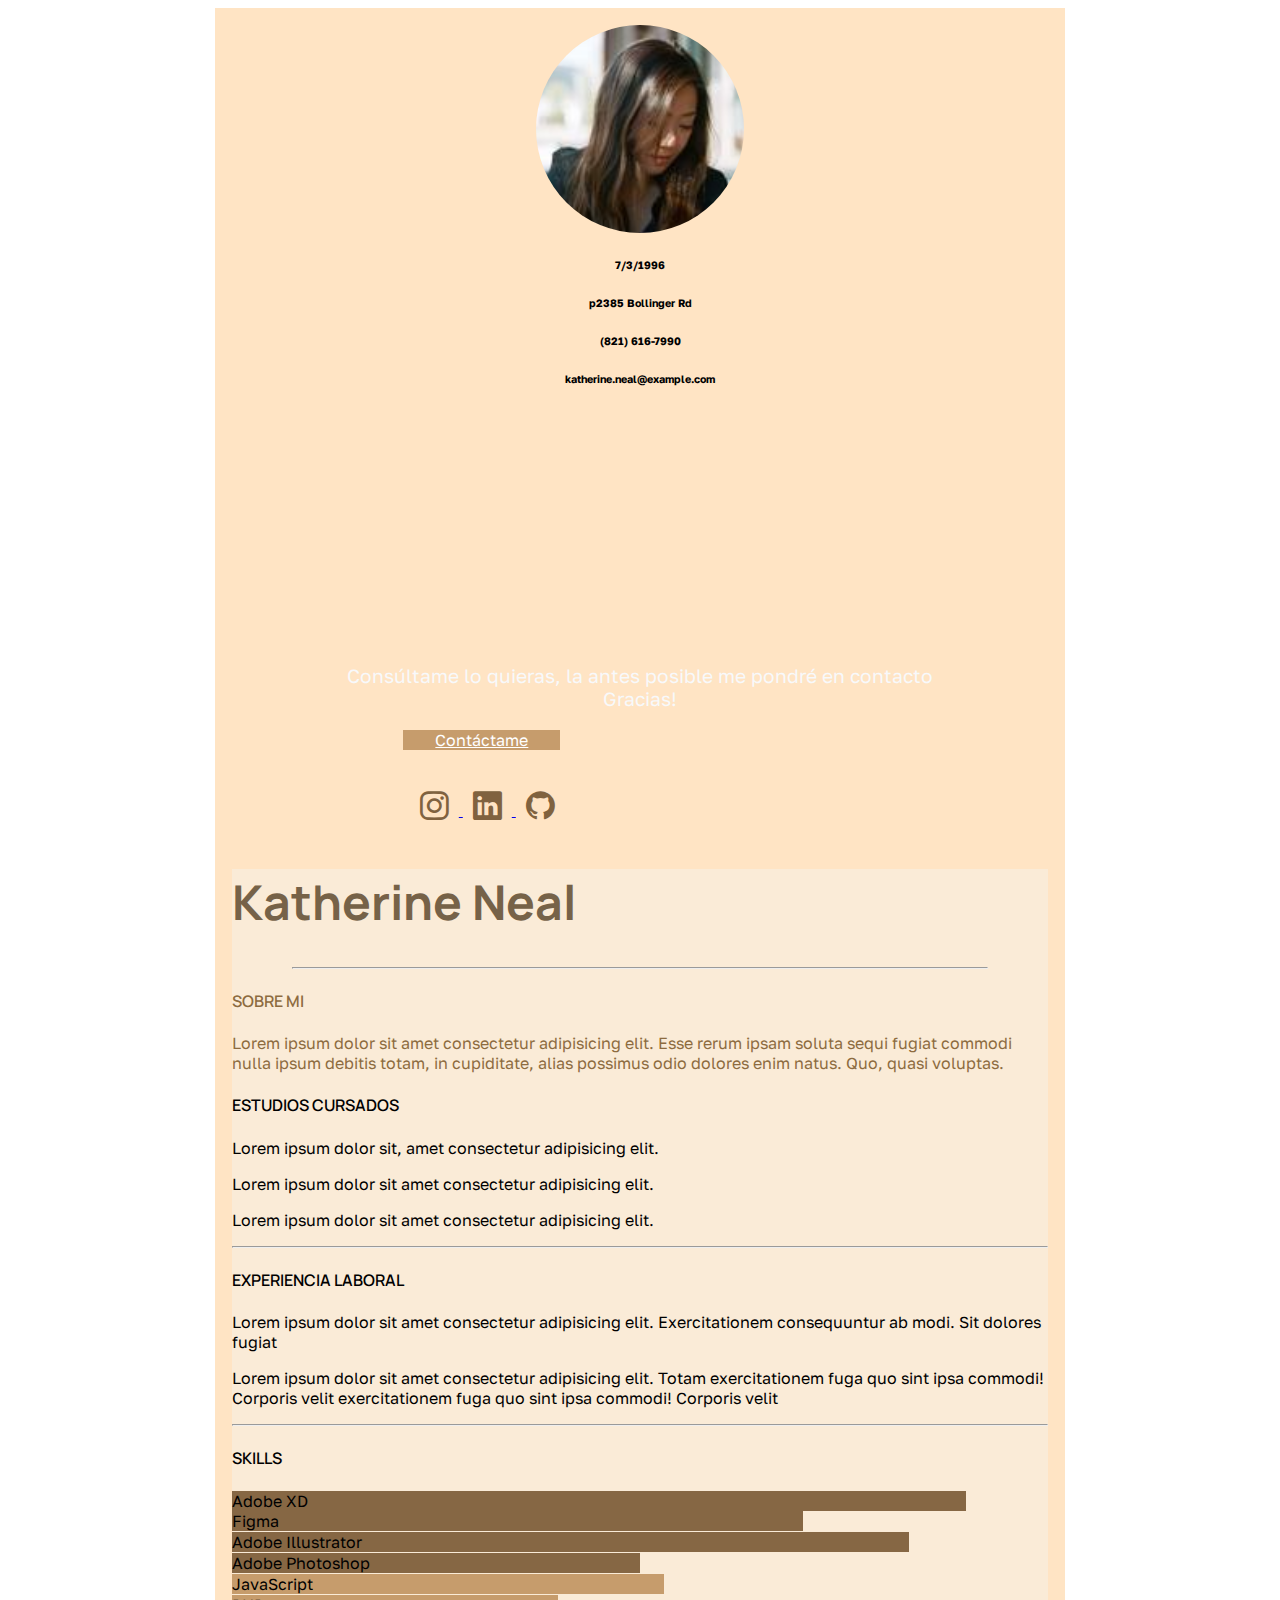
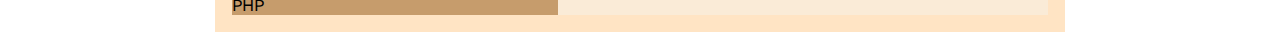
==== index.html @ a3e1aba3 "initial commit" ====
<!doctype html>
  <html lang="es">

  <head>
    <!-- Required meta tags -->
    <meta charset="utf-8">
    <meta name="viewport" content="width=device-width, initial-scale=1">

    <!-- Bootstrap CSS -->
    <link href="https://cdn.jsdelivr.net/npm/bootstrap@5.3.0-alpha1/dist/css/bootstrap.min.css" rel="stylesheet"
      integrity="sha384-GLhlTQ8iRABdZLl6O3oVMWSktQOp6b7In1Zl3/Jr59b6EGGoI1aFkw7cmDA6j6gD" crossorigin="anonymous">
    <script src="https://cdn.jsdelivr.net/npm/bootstrap@5.3.0-alpha1/dist/js/bootstrap.bundle.min.js"
      integrity="sha384-w76AqPfDkMBDXo30jS1Sgez6pr3x5MlQ1ZAGC+nuZB+EYdgRZgiwxhTBTkF7CXvN" crossorigin="anonymous">
    </script>
    <link rel="preconnect" href="https://fonts.googleapis.com">
    <link rel="preconnect" href="https://fonts.gstatic.com" crossorigin>
    <link href="https://fonts.googleapis.com/css2?family=Golos+Text&family=Manrope:wght@200;400&display=swap"
      rel="stylesheet">
    <link rel="stylesheet" href="https://cdn.jsdelivr.net/npm/bootstrap-icons@1.10.3/font/bootstrap-icons.css">

    <script src="scripts.js"> </script>

    <title>Katherine Neal - Mi CV!</title>

    <link href="estilos.css" rel="stylesheet">
    <link rel="icon" type="image/x-icon" href="imagenes/mi-icono.jpg">
  </head>

  <body>
    <div class="conteiner my-4">

      <div class="row h-100 ">

        <div class="col-sx-12 col-md-4 bg-light px-1" id="colLeft">


          <div id="miFoto" class="py-3">
            <img id="miImagen" src="imagenes/12.jpg">
          </div>


          <div class="align-text-center" id="misDatos">

            <h6>7/3/1996</h6>
            <h6>p2385 Bollinger Rd</h6>
            <h6>(821) 616-7990 </h6>
            <h6> katherine.neal@example.com</h6>

          </div>
          <div id="miMensaje" class="p-4 align-text-center">
            <p id="miText">Consúltame lo quieras, la antes posible me pondré en contacto <br> Gracias!</P>
          </div>


          <div id="miDivButt" class="align-items-center">

            <div>
              <a id="miButtom" href="miFormulario.html" class="btn" onmouseover="miMensajeMostrar()"
                onmouseout="miMensajeOcultar()">Contáctame</a>
            </div>
            <div id="misRedes">
              <a href="https://www.instagram.com/">
                <i class="bi bi-instagram"></i>
              </a>
              <a href="https://ar.linkedin.com/">
                <i class="bi bi-linkedin"></i>
              </a>
              <a href="https://github.com/">
                <i class="bi bi-github"></i>
              </a>
            </div>

          </div>

        </div>

        <div class="col-sx-12 col-md-8" id="miInfoPer">

          <h1 class="text-left px-4 pt-3">Katherine Neal</h1>
          <hr class="mx-4" id="miDivider">

          <div class="px-4 py-1" id="sobreMi">
            <h4>SOBRE MI</h4>
            <p>Lorem ipsum dolor sit amet consectetur adipisicing elit. Esse rerum ipsam soluta sequi fugiat commodi
              nulla ipsum debitis totam, in cupiditate, alias possimus odio dolores enim natus. Quo, quasi voluptas.</p>
          </div>

          <div class="px-4 mt-5 py-2">
            <h4>ESTUDIOS CURSADOS</h4>

            <p>Lorem ipsum dolor sit, amet consectetur adipisicing elit. </p>
            <p>Lorem ipsum dolor sit amet consectetur adipisicing elit. </p>
            <p>Lorem ipsum dolor sit amet consectetur adipisicing elit. </p>
          </div>

          <hr class="mx-4">

          <div class="px-4 py-2">
            <h4>EXPERIENCIA LABORAL</h4>
            <p>Lorem ipsum dolor sit amet consectetur adipisicing elit. Exercitationem consequuntur ab modi. Sit dolores
              fugiat </p>
            <p>Lorem ipsum dolor sit amet consectetur adipisicing elit. Totam exercitationem fuga quo sint ipsa commodi!
              Corporis velit
              exercitationem fuga quo sint ipsa commodi! Corporis velit
            </p>
          </div>

          <hr class="mx-4">

          <div class="p-4 mt-5">

            <h4>SKILLS</h4>

            <div id="bgProgress" class="progress bg-white my-2">
              <div id="progress" class="progress-bar progress-bar-danger" role="progressbar" aria-valuenow="90"
                aria-valuemin="0" aria-valuemax="100" style="width:90%">
                Adobe XD
              </div>
            </div>

            <div id="bgProgress" class="progress bg-white my-2">
              <div id="progress" class="progress-bar progress-bar-danger" role="progressbar" aria-valuenow="70"
                aria-valuemin="0" aria-valuemax="100" style="width:70%">
                Figma
              </div>
            </div>

            <div id="bgProgress" class="progress bg-white my-2">
              <div id="progress" class="progress-bar" role="progressbar" aria-valuenow="83" aria-valuemin="0"
                aria-valuemax="100" style="width:83%">
                Adobe Illustrator
              </div>
            </div>

            <div id="bgProgress" class="progress bg-white my-2">
              <div id="progress" class="progress-bar progress-bar-danger" role="progressbar" aria-valuenow="50"
                aria-valuemin="0" aria-valuemax="100" style="width:50%">
                Adobe Photoshop
              </div>
            </div>

            <div id="bgProgress" class="progress bg-white my-2">
              <div id="progressleng" class="progress-bar progress-bar-danger" role="progressbar" aria-valuenow="530"
                aria-valuemin="0" aria-valuemax="100" style="width:53%">
                JavaScript
              </div>
            </div>
            <div id="bgProgress" class="progress bg-white my-2">
              <div id="progressleng" class="progress-bar progress-bar-danger" role="progressbar" aria-valuenow="40"
                aria-valuemin="0" aria-valuemax="100" style="width:40%">
                PHP
              </div>
            </div>

          </div>

        </div>


      </Div>

    </Div>
  </body>

  </html>
---- estilos.css ----
div.conteiner {
    font-family: 'Golos Text', sans-serif;
    font-weight: 200;
    height: auto;
    width: 850px;
    margin-left: auto;
    margin-right: auto;
    border-radius: 5px;
}

div.row {
    background-color: bisque;
    padding: 2%;
}

#miImagen {
    border-radius: 50%;
}

h4 {
    font-family: 'Manrope', sans-serif;
    font-weight: 600;
}

h1 {
    font-size: 3rem;
    font-family: 'Manrope', sans-serif;
    font-weight: 700;
    -webkit-text-fill-color: rgb(118, 98, 72);
}

#miInfoPer {
    background-color: antiquewhite;
    align-items: center;
}

img {
    width: 13rem;
    display: block;
    margin-left: auto;
    margin-right: auto;
}

#misDatos {
    text-align: center;
    height: 25%;
    padding-bottom: 3%;
}

#sobreMi {
    -webkit-text-fill-color: rgb(141, 107, 64);
}

hr#miDivider {
    width: 85%;
}

#bgProgress {
    height: 1.3rem;
}

#progress {
    background-color: rgb(134, 103, 68);
}

#progressleng {
    background-color: rgb(198, 156, 108);
}

#miDivButt {
    height: auto;
    margin-bottom: 5%;
    margin-left: 21%;

}

#misRedes {
    height: auto;
    margin-top: 5%;
    padding: 1%;
    width: 100%;
}

#miButtom {
    background-color: rgb(198, 156, 108);
    color: white;
    padding-left: 2rem;
    padding-right: 2rem;
    margin-left: auto;
    margin-right: auto;
    display: inline-block;
}

#miButtom:hover {
    background-color: rgb(128, 98, 63);
    color: white;
}

i {
    font-size: 1.8rem;
    color: rgb(128, 98, 63);
    padding: 10px;
}

#miButtomEnviar {
    background-color: rgb(198, 156, 108);
    color: white;
    padding-left: 3rem;
    padding-right: 3rem;
    display: inline-block;
}

#miButtomEnviar:hover {
    background-color: rgb(128, 98, 63);
    color: white;
    border: 0;

}

#miForm {
    font-family: 'Golos Text', sans-serif;
    font-weight: 200;
    height: 650px;
    ;
    width: 850px;
    margin-left: auto;
    margin-right: auto;
    border-radius: 15px;
    background-color: antiquewhite;
}

#miText {
    text-align: center;
    font-size: 1.2rem;
    color:rgb(248,249,251);
}

#miMensaje {
    margin-top: 230px;
}




@media screen and (max-width: 768px) {

    div.conteiner {
        font-family: 'Golos Text', sans-serif;
        font-weight: 200;
        height: auto;
        width: auto;
        margin-left: auto;
        margin-right: auto;
        border-radius: 5px;
        font-size: 1rem;
    }

    h1 {
        font-size: 3.2rem;
        font-family: 'Manrope', sans-serif;
        font-weight: 700;
        -webkit-text-fill-color: rgb(118, 98, 72);
    }

    img {
        width: 16rem;
        display: block;
        margin-left: auto;
        margin-right: auto;
        margin-top: 5%;
    }

    #misDatos {
        text-align: center;
        height: auto;
        padding-bottom: 3%;
        font-size: 1.3rem;
    }

    #miDivButt {

        height: auto;
        margin-bottom: 5%;
        margin-left: 33%;

    }

    #misRedes {

        margin-left: 7%;
    }

    #miButtom {
        background-color: rgb(198, 156, 108);
        color: white;
        padding-left: 4rem;
        padding-right: 4rem;
        padding-top: 1rem;
        padding-bottom: 1rem;
        display: inline-block;
    }

    #miForm {
        font-family: 'Golos Text', sans-serif;
        font-weight: 200;
        height: auto;
        ;
        width: auto;
        margin-left: auto;
        margin-right: auto;
        border-radius: 15px;
        background-color: antiquewhite;
    }

    #miMensaje {
        margin-top: 0px;
    }
}

@media screen and (max-width: 500px) {
    
    #miDivButt {

        margin-left: 20%;

    }

    #misRedes {

        margin-left: 10%;
    }

 
  
}
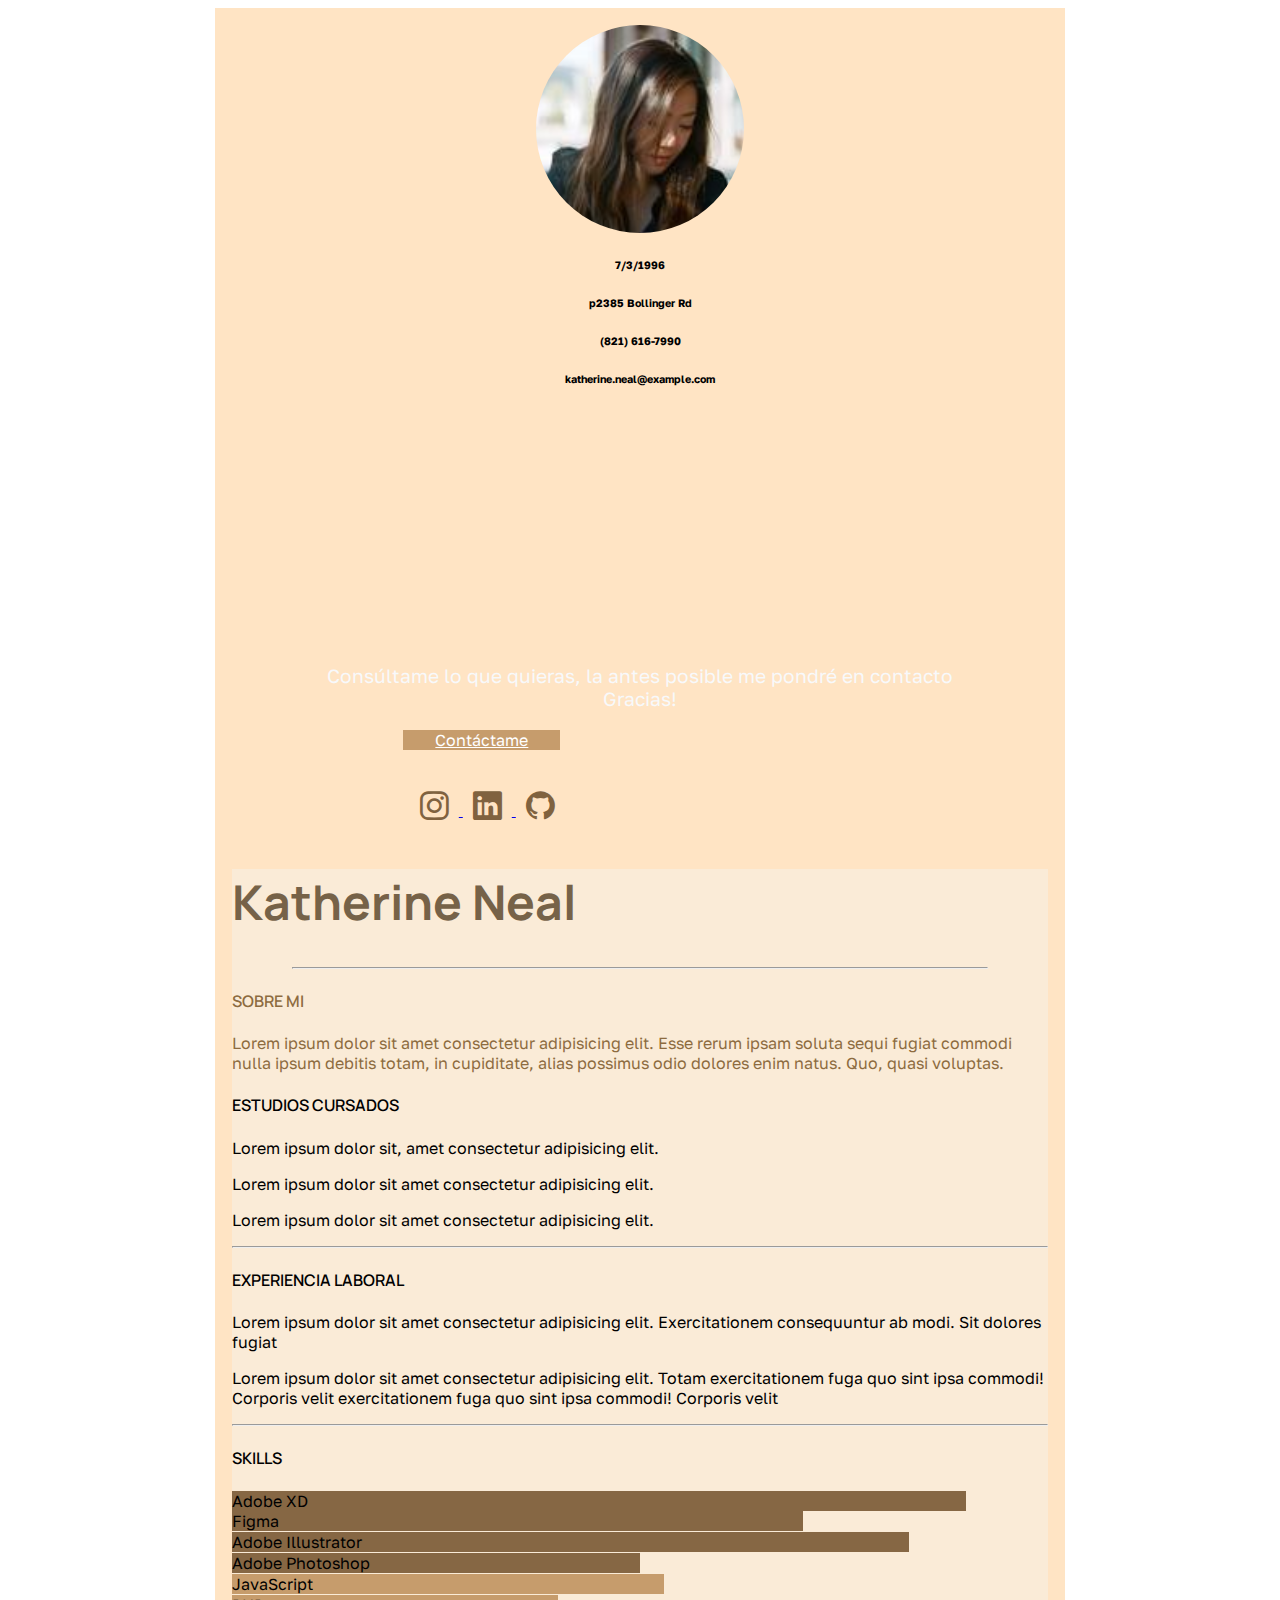
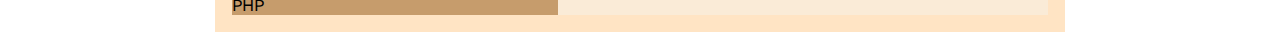
==== commit 30d77297: "corregido texto id=miText" ====
--- a/index.html
+++ b/index.html
@@ -48,7 +48,7 @@
 
           </div>
           <div id="miMensaje" class="p-4 align-text-center">
-            <p id="miText">Consúltame lo quieras, la antes posible me pondré en contacto <br> Gracias!</P>
+            <p id="miText">Consúltame lo que quieras, la antes posible me pondré en contacto <br> Gracias!</P>
           </div>
 
 
@@ -162,4 +162,4 @@
     </Div>
   </body>
 
-  </html>+  </html>
